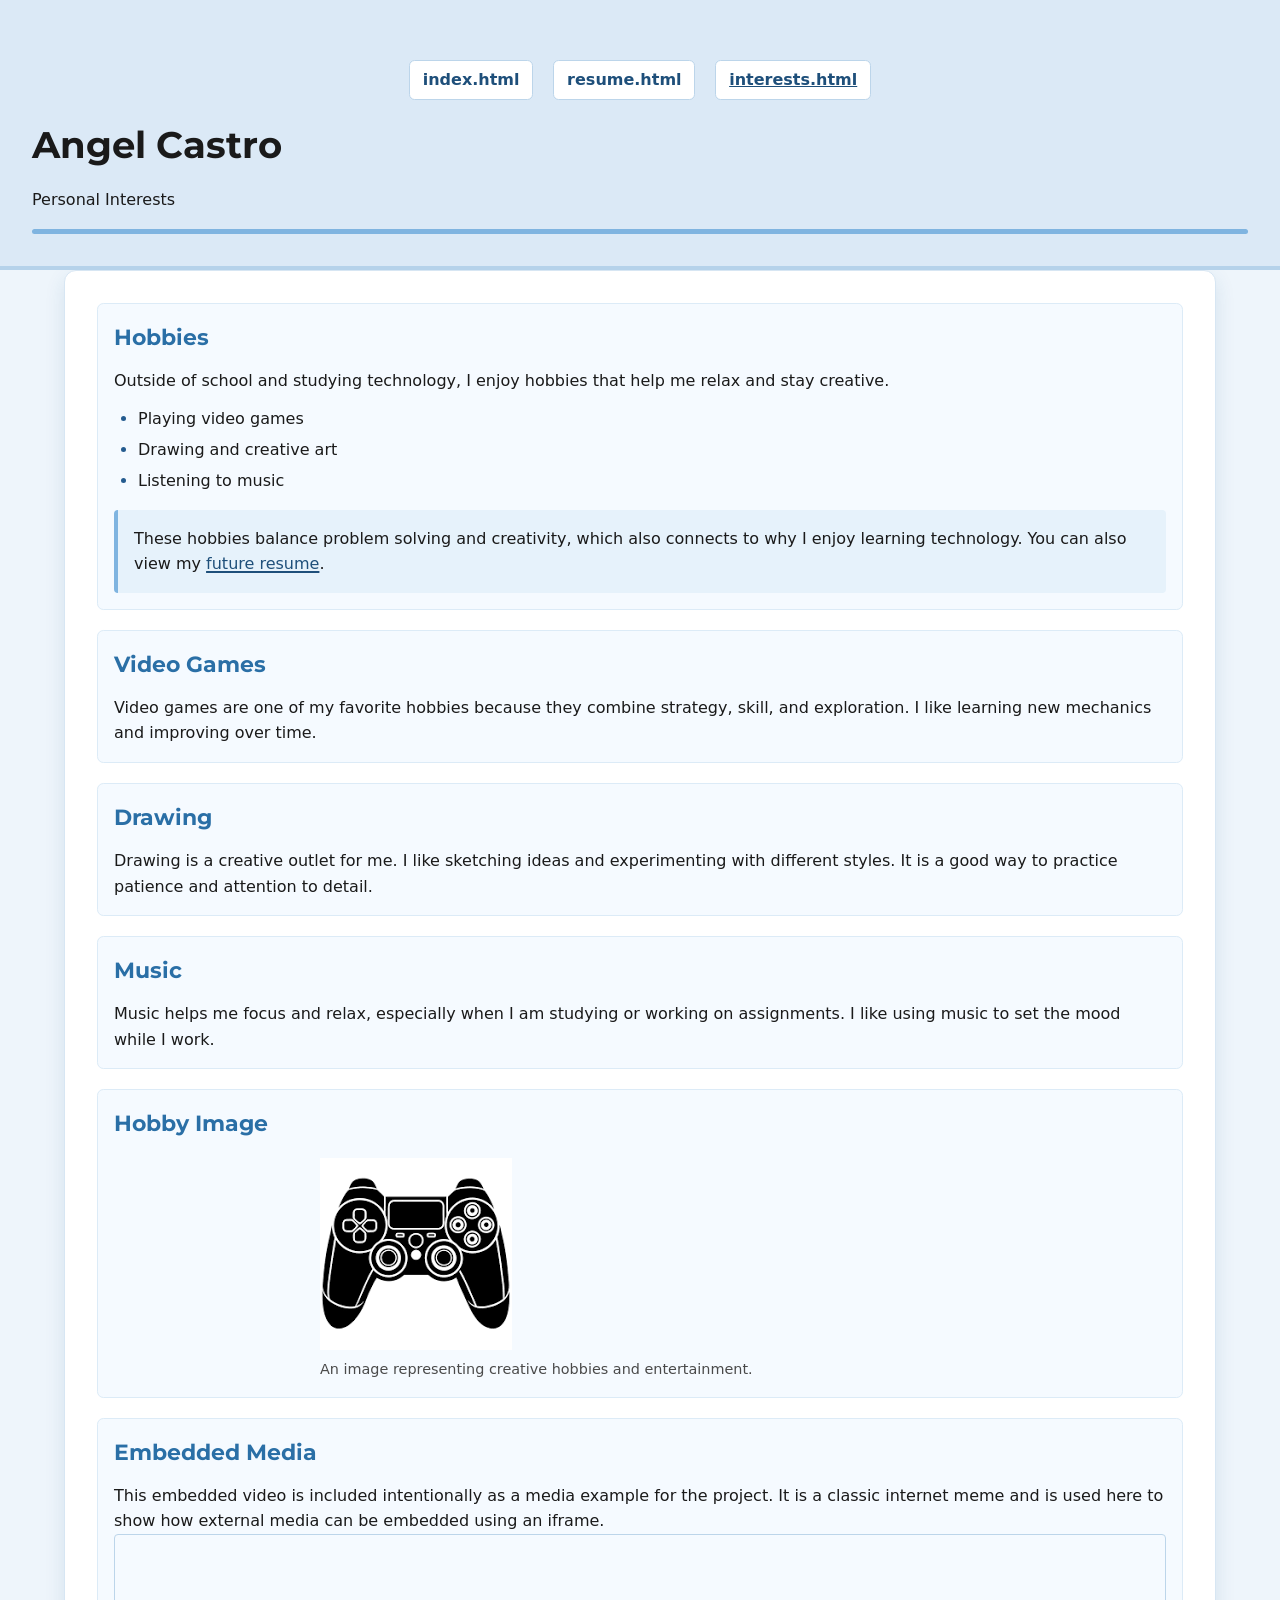
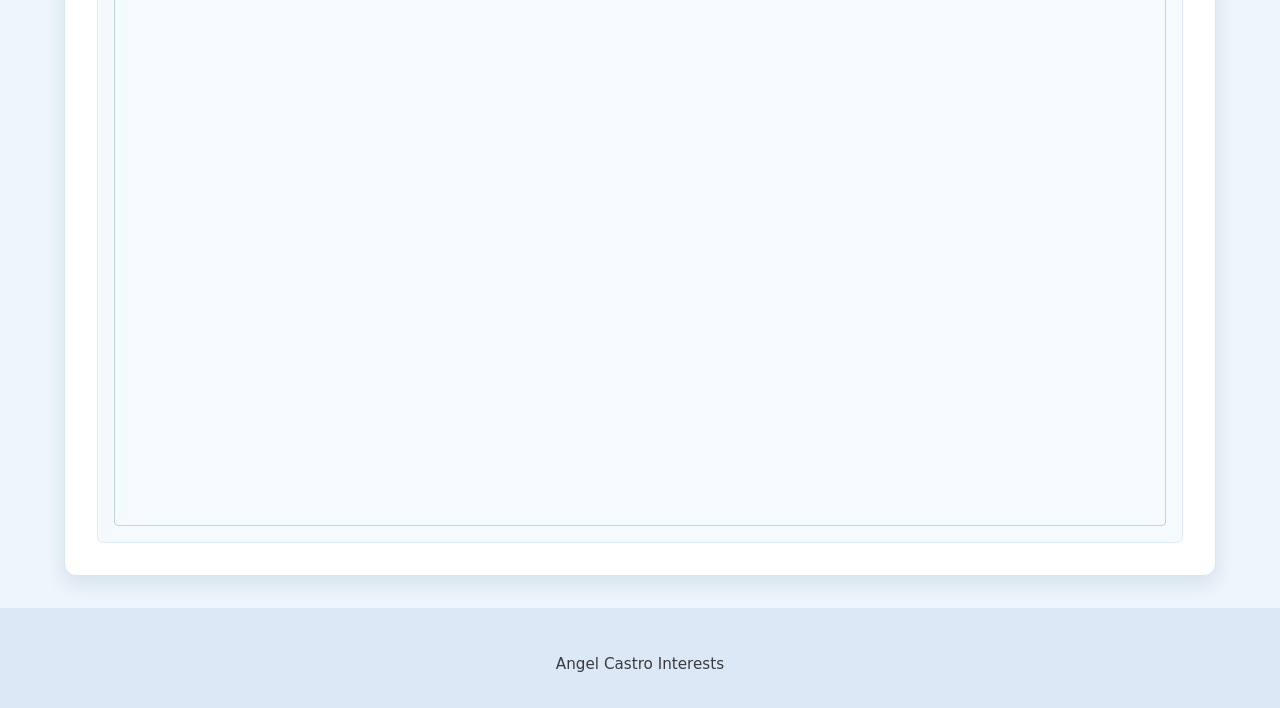
==== interests.html @ 669a6f58 "copied project 2" ====
<!doctype html>
<html lang="en">
  <head>
    <meta charset="utf-8">
    <title>Interests | Angel Castro</title>
    <link rel="stylesheet" href="css/reset.css">
    <link rel="stylesheet" href="css/screen.css">
  </head>
  <body class="page-interests">
    <header>
      <nav aria-label="Primary navigation">
        <ul>
          <li><a href="index.html">index.html</a></li>
          <li><a href="resume.html">resume.html</a></li>
          <li><a href="interests.html" aria-current="page">interests.html</a></li>
        </ul>
      </nav>
      <h1>Angel Castro</h1>
      <p>Personal Interests</p>
    </header>

    <main>
      <section>
        <h2>Hobbies</h2>
        <p>
          Outside of school and studying technology, I enjoy hobbies that help me relax and stay creative.
        </p>
        <ul>
          <li>Playing video games</li>
          <li>Drawing and creative art</li>
          <li>Listening to music</li>
        </ul>
        <p class="callout">
          These hobbies balance problem solving and creativity, which also connects to why I enjoy
          learning technology. You can also view my <a href="resume.html">future resume</a>.
        </p>
      </section>

      <section>
        <h2>Video Games</h2>
        <p>
          Video games are one of my favorite hobbies because they combine strategy, skill, and exploration.
          I like learning new mechanics and improving over time.
        </p>
      </section>

      <section>
        <h2>Drawing</h2>
        <p>
          Drawing is a creative outlet for me. I like sketching ideas and experimenting with different styles.
          It is a good way to practice patience and attention to detail.
        </p>
      </section>

      <section>
        <h2>Music</h2>
        <p>
          Music helps me focus and relax, especially when I am studying or working on assignments.
          I like using music to set the mood while I work.
        </p>
      </section>

      <section>
        <h2>Hobby Image</h2>
        <figure>
          <img src="images/hobbies.jpg" alt="Image representing gaming and creative hobbies">
          <figcaption>An image representing creative hobbies and entertainment.</figcaption>
        </figure>
      </section>

      <section>
        <h2>Embedded Media</h2>
        <p>
          This embedded video is included intentionally as a media example for the project. It is a classic
          internet meme and is used here to show how external media can be embedded using an iframe.
        </p>
        <iframe
          src="https://www.youtube.com/embed/dQw4w9WgXcQ"
          title="Embedded media example"
          allow="accelerometer; autoplay; clipboard-write; encrypted-media; gyroscope; picture-in-picture; web-share"
          allowfullscreen>
        </iframe>
      </section>
    </main>

    <footer>
      <p>Angel Castro Interests</p>
    </footer>
  </body>
</html>
---- css/screen.css ----
@import url("https://fonts.googleapis.com/css2?family=Montserrat:wght@400;600&display=swap");

:root {
  font-size: 100%;
}

body {
  font-family: system-ui, -apple-system, "Segoe UI", Roboto, Arial, sans-serif;
  font-size: 1rem;
  line-height: 1.6;
  background-color: #eef5fb;
  color: #1a1a1a;
}

header,
main,
footer {
  padding: 1.5rem;
}

header {
  background-color: #dbe9f6;
  border-bottom: 0.25rem solid #b5d2ea;
  position: relative;
}

header::after {
  content: "";
  display: block;
  height: 0.35rem;
  margin-top: 1rem;
  border-radius: 0.35rem;
  background-color: #7fb4e0;
}

footer {
  background-color: #dbe9f6;
  margin-top: 2rem;
  text-align: center;
  font-size: 0.95rem;
  color: #3b3b3b;
}

main {
  background-color: #ffffff;
  border: 0.0625rem solid #d7e6f3;
  border-radius: 0.75rem;
  box-shadow: 0 0.5rem 1.25rem rgba(36, 91, 143, 0.12);
}

h1,
h2,
h3 {
  font-family: "Montserrat", Arial, sans-serif;
}

h1 {
  font-size: 2rem;
  margin-bottom: 0.5rem;
}

h2 {
  font-size: 1.4rem;
  margin-bottom: 0.5rem;
  color: #245b8f;
}

h3 {
  font-size: 1.1rem;
  margin-bottom: 0.25rem;
}

p {
  margin-top: 0.75rem;
}

ul,
ol {
  margin-top: 0.75rem;
  padding-left: 1.5rem;
}

section + section {
  margin-top: 1.25rem;
}

/* Links in content */
main a {
  color: #1e4f7a;
  text-decoration: underline;
  text-decoration-thickness: 0.12rem;
  text-underline-offset: 0.15rem;
}

main a:hover {
  color: #0d2f4f;
}

/* Navigation */
nav ul {
  list-style: none;
  display: flex;
  justify-content: center;
  flex-wrap: wrap;
  gap: 1rem;
  padding: 1rem;
}

nav li {
  background-color: #ffffff;
  border: 0.0625rem solid #bcd5ea;
  padding: 0.4rem 0.8rem;
  border-radius: 0.35rem;
  transition: background-color 0.25s ease, transform 0.2s ease;
}

nav li:hover {
  background-color: #e6f2fb;
  transform: translateY(-0.1rem);
}

nav a {
  text-decoration: none;
  color: #1e4f7a;
  font-weight: 600;
}

nav a:hover {
  color: #0d2f4f;
  text-decoration: underline;
}

nav a[aria-current="page"] {
  text-decoration: underline;
}

/* Images */
figure {
  margin-top: 1rem;
  margin-left: auto;
  margin-right: auto;
  max-width: 40rem;
}

figcaption {
  margin-top: 0.5rem;
  font-size: 0.9rem;
  color: #4a4a4a;
}

/* Shared layout */
.page-home main,
.page-resume main,
.page-interests main {
  margin-left: auto;
  margin-right: auto;
}

/* Reusable callout */
.callout {
  background-color: #e6f2fb;
  border-left: 0.3rem solid #7fb4e0;
  padding: 1rem;
  border-radius: 0.25rem;
  margin-top: 1rem;
}

/* HOME PAGE */
.page-home main {
  width: 92%;
  max-width: 70rem;
}

.page-home section {
  background-color: #f5faff;
  border: 0.0625rem solid #dcebf7;
  padding: 1.2rem;
  border-radius: 0.4rem;
}

.page-home h2 {
  color: #1f5f99;
}

/* RESUME PAGE (fixed layout example) */
.page-resume main {
  width: 48rem;
  max-width: 95%;
}

.page-resume address {
  font-style: normal;
  background-color: #f5faff;
  border: 0.0625rem solid #dcebf7;
  padding: 1rem;
  border-radius: 0.4rem;
}

.page-resume article {
  margin-top: 1rem;
  padding: 1rem;
  border-left: 0.3rem solid #7fb4e0;
  background-color: #f7fbff;
  border-radius: 0.25rem;
}

.page-resume h2 {
  color: #1d4f7c;
}

/* INTERESTS PAGE (fluid layout example) */
.page-interests main {
  width: 94%;
  max-width: 72rem;
}

.page-interests section {
  background-color: #f5faff;
  border: 0.0625rem solid #dcebf7;
  padding: 1rem;
  border-radius: 0.4rem;
}

.page-interests iframe {
  width: 100%;
  aspect-ratio: 16 / 9;
  border: 0.0625rem solid #bcd5ea;
  border-radius: 0.25rem;
}

.page-interests h2 {
  color: #2a6fa6;
}

/* List marker color */
.page-home main ul li,
.page-interests main ul li,
.page-resume main ul li {
  margin-top: 0.35rem;
}

.page-home main ul li::marker,
.page-interests main ul li::marker,
.page-resume main ul li::marker {
  color: #245b8f;
}

/* Responsive */
@media (min-width: 60rem) {
  header,
  main,
  footer {
    padding: 2rem;
  }

  nav ul {
    gap: 1.25rem;
  }

  h1 {
    font-size: 2.3rem;
  }
}
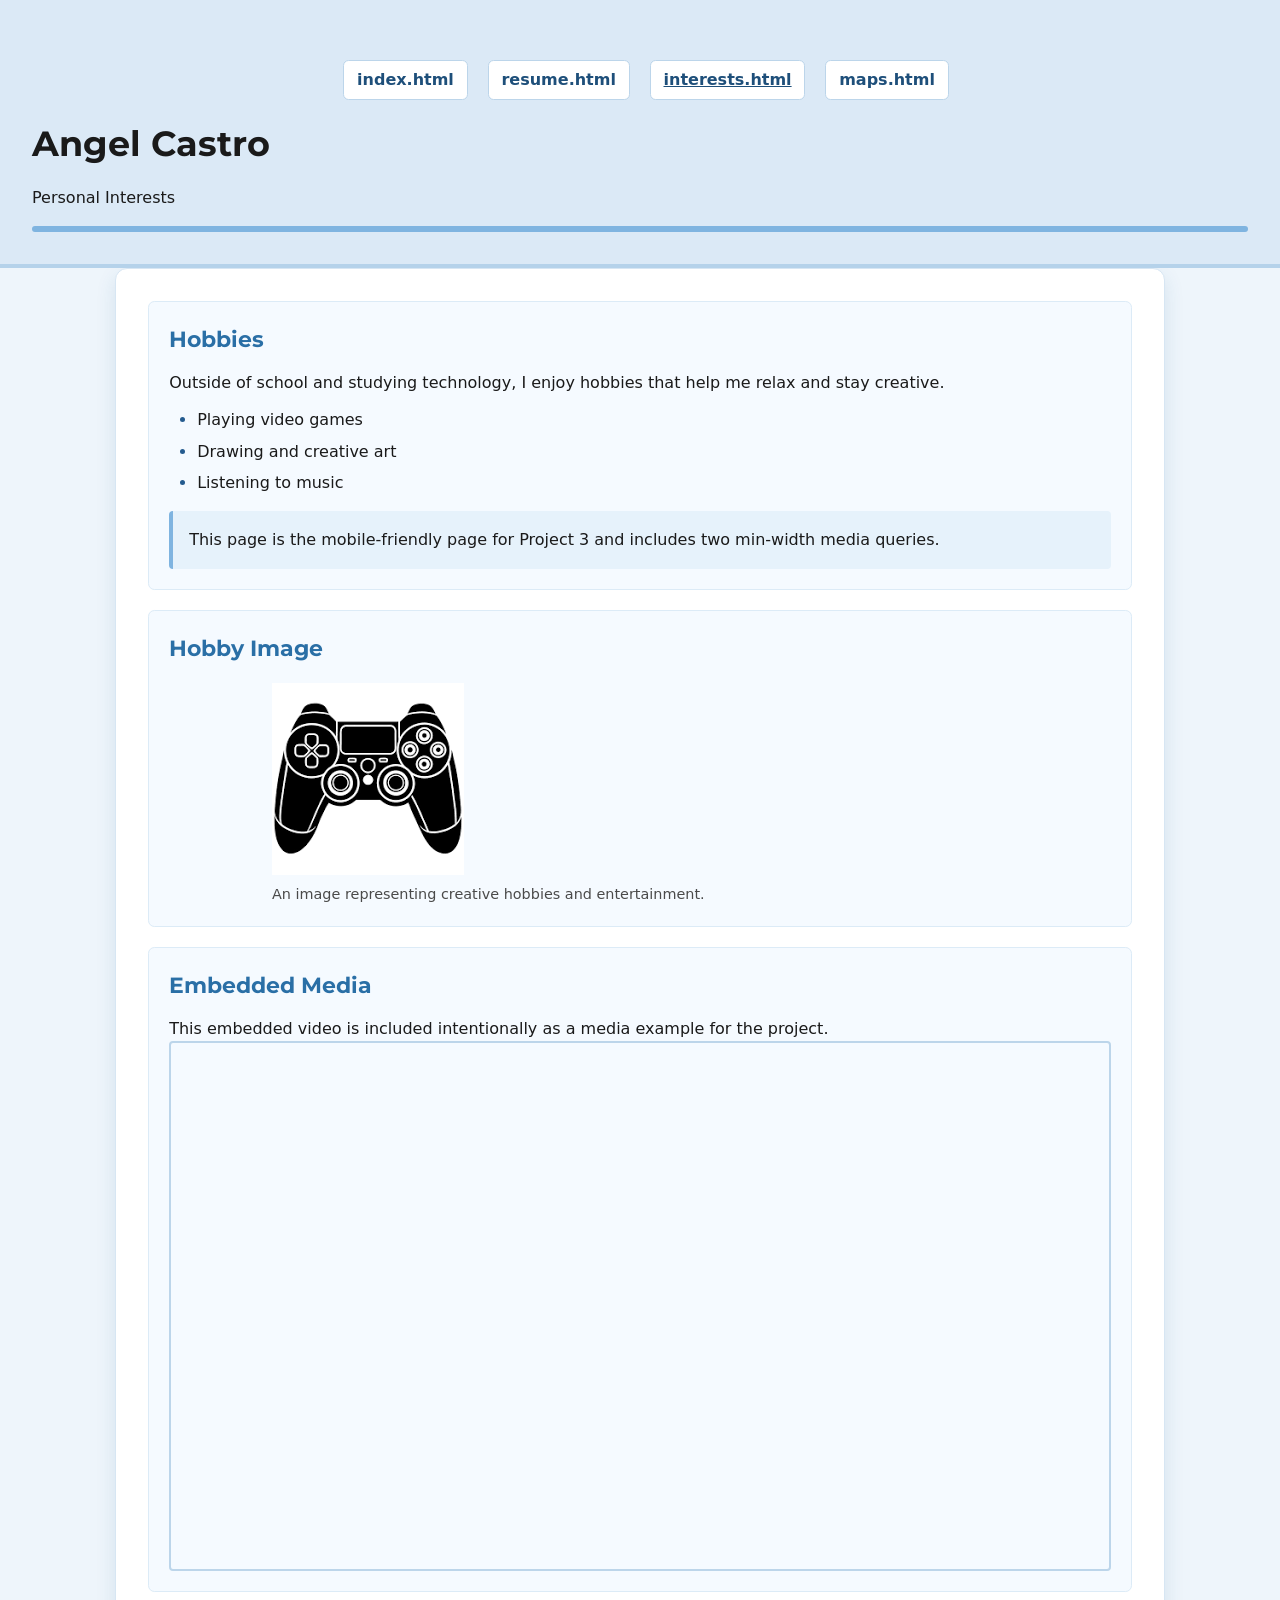
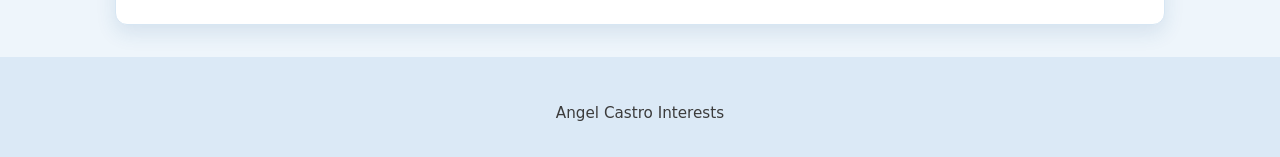
==== commit 3751d737: "Refactor interests.html for mobile and content update Updated interests.html to include a mobile-fri" ====
--- a/interests.html
+++ b/interests.html
@@ -5,6 +5,7 @@
     <title>Interests | Angel Castro</title>
     <link rel="stylesheet" href="css/reset.css">
     <link rel="stylesheet" href="css/screen.css">
+    <script src="js/main.js" defer></script>
   </head>
   <body class="page-interests">
     <header>
@@ -13,6 +14,7 @@
           <li><a href="index.html">index.html</a></li>
           <li><a href="resume.html">resume.html</a></li>
           <li><a href="interests.html" aria-current="page">interests.html</a></li>
+          <li><a href="maps.html">maps.html</a></li>
         </ul>
       </nav>
       <h1>Angel Castro</h1>
@@ -31,32 +33,7 @@
           <li>Listening to music</li>
         </ul>
         <p class="callout">
-          These hobbies balance problem solving and creativity, which also connects to why I enjoy
-          learning technology. You can also view my <a href="resume.html">future resume</a>.
-        </p>
-      </section>
-
-      <section>
-        <h2>Video Games</h2>
-        <p>
-          Video games are one of my favorite hobbies because they combine strategy, skill, and exploration.
-          I like learning new mechanics and improving over time.
-        </p>
-      </section>
-
-      <section>
-        <h2>Drawing</h2>
-        <p>
-          Drawing is a creative outlet for me. I like sketching ideas and experimenting with different styles.
-          It is a good way to practice patience and attention to detail.
-        </p>
-      </section>
-
-      <section>
-        <h2>Music</h2>
-        <p>
-          Music helps me focus and relax, especially when I am studying or working on assignments.
-          I like using music to set the mood while I work.
+          This page is the mobile-friendly page for Project 3 and includes two min-width media queries.
         </p>
       </section>
 
@@ -71,8 +48,7 @@
       <section>
         <h2>Embedded Media</h2>
         <p>
-          This embedded video is included intentionally as a media example for the project. It is a classic
-          internet meme and is used here to show how external media can be embedded using an iframe.
+          This embedded video is included intentionally as a media example for the project.
         </p>
         <iframe
           src="https://www.youtube.com/embed/dQw4w9WgXcQ"
--- a/css/screen.css
+++ b/css/screen.css
@@ -151,7 +151,8 @@
 /* Shared layout */
 .page-home main,
 .page-resume main,
-.page-interests main {
+.page-interests main,
+.page-maps main {
   margin-left: auto;
   margin-right: auto;
 }
@@ -182,6 +183,31 @@
   color: #1f5f99;
 }
 
+/* Slider */
+.slider {
+  margin-top: 1rem;
+}
+
+.slider-controls {
+  margin-top: 0.75rem;
+  display: flex;
+  gap: 0.75rem;
+  flex-wrap: wrap;
+  justify-content: center;
+}
+
+.slider-controls button {
+  font: inherit;
+  padding: 0.5rem 0.9rem;
+  border-radius: 0.35rem;
+  border: 0.0625rem solid #bcd5ea;
+  background-color: #ffffff;
+}
+
+.slider-controls button:hover {
+  background-color: #e6f2fb;
+}
+
 /* RESUME PAGE (fixed layout example) */
 .page-resume main {
   width: 48rem;
@@ -208,7 +234,7 @@
   color: #1d4f7c;
 }
 
-/* INTERESTS PAGE (fluid layout example) */
+/* INTERESTS PAGE (mobile-first base) */
 .page-interests main {
   width: 94%;
   max-width: 72rem;
@@ -245,7 +271,49 @@
   color: #245b8f;
 }
 
-/* Responsive */
+/* MAPS PAGE */
+.page-maps main {
+  width: 92%;
+  max-width: 70rem;
+}
+
+#map {
+  width: 100%;
+  height: 60vh;
+  border: 0.0625rem solid #bcd5ea;
+  border-radius: 0.5rem;
+}
+
+.map-note {
+  margin-top: 0.75rem;
+  font-size: 0.95rem;
+}
+
+/* Project 3: Two min-width media queries (Interests page) */
+/* Media Query 1: >= 36rem (5+ changes) */
+@media (min-width: 36rem) {
+  .page-interests main {
+    width: 90%;
+  }
+
+  .page-interests section {
+    padding: 1.25rem;
+  }
+
+  .page-interests h1 {
+    font-size: 2.2rem;
+  }
+
+  .page-interests ul {
+    padding-left: 1.75rem;
+  }
+
+  .page-interests figure {
+    max-width: 46rem;
+  }
+}
+
+/* Media Query 2: >= 60rem (5+ changes) */
 @media (min-width: 60rem) {
   header,
   main,
@@ -257,6 +325,18 @@
     gap: 1.25rem;
   }
 
+  .page-interests main {
+    width: 82%;
+  }
+
+  .page-interests section {
+    display: flow-root;
+  }
+
+  .page-interests iframe {
+    border-width: 0.125rem;
+  }
+
   h1 {
     font-size: 2.3rem;
   }
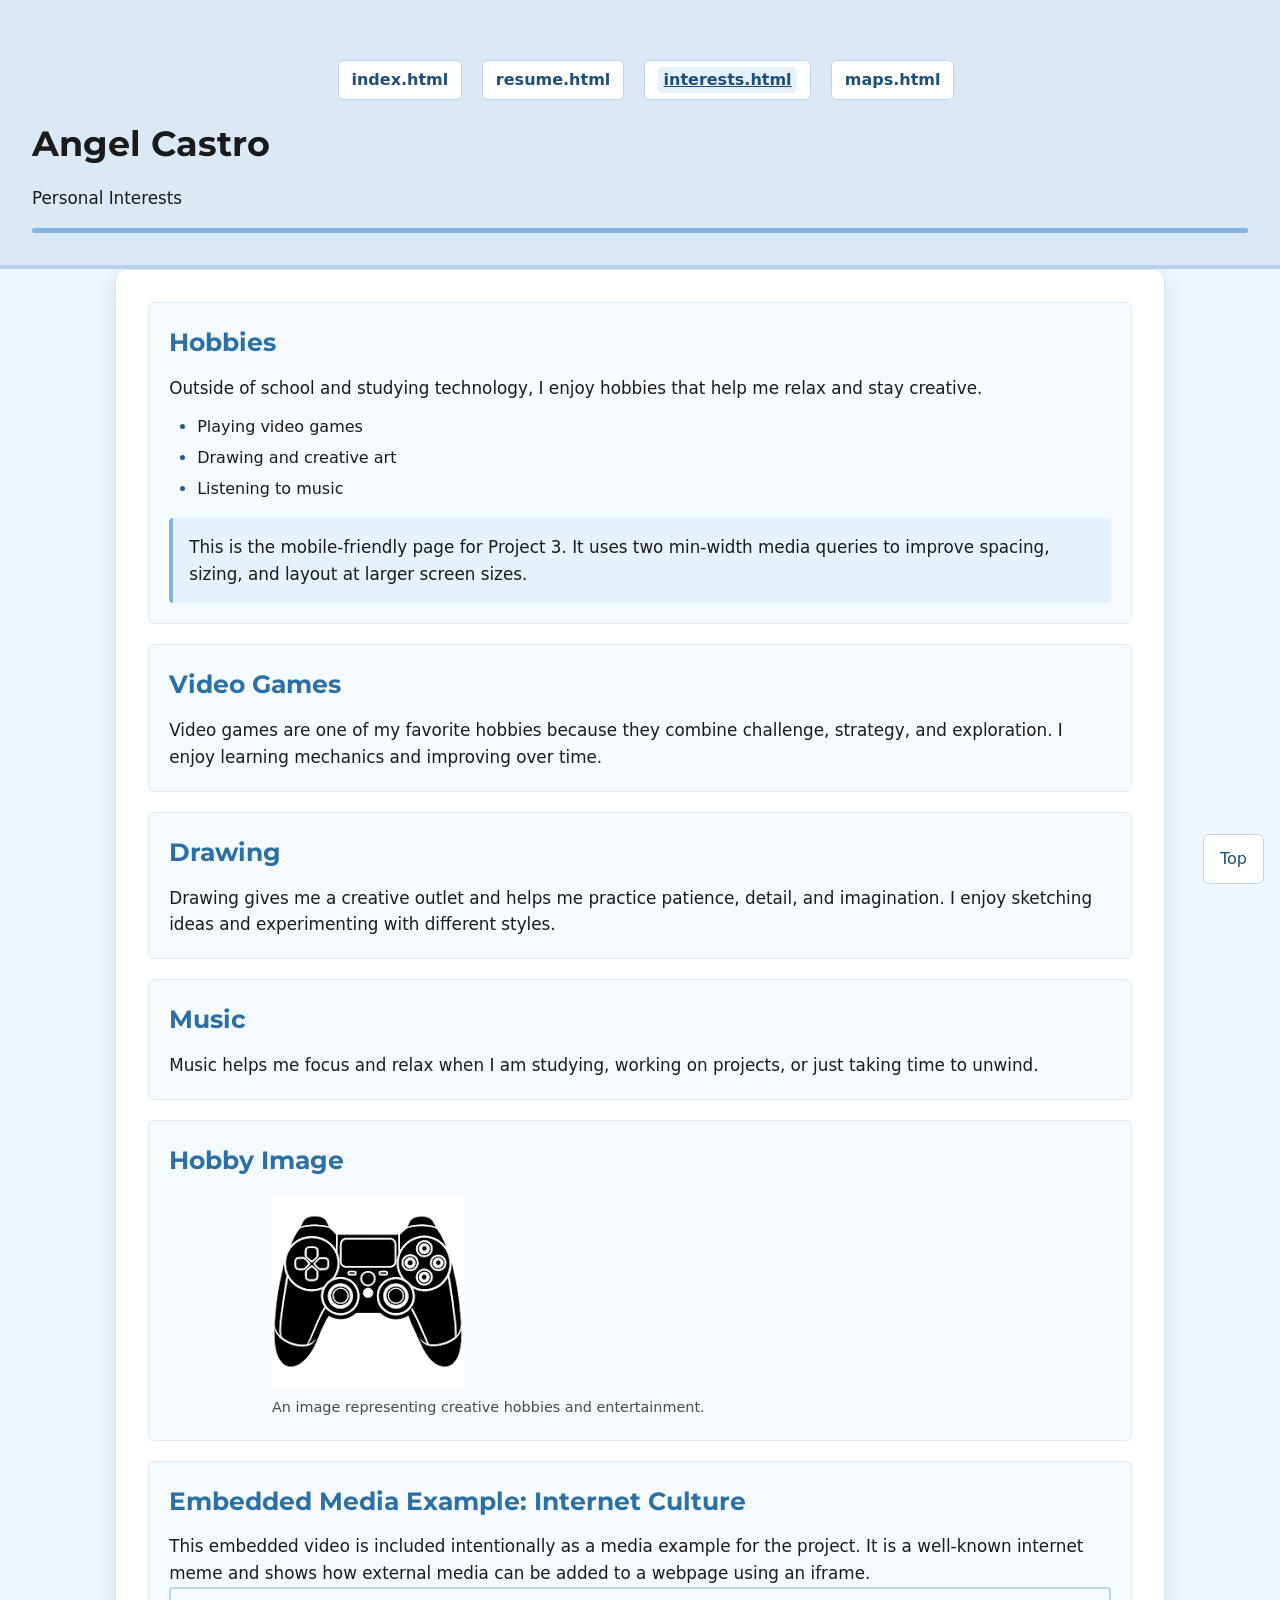
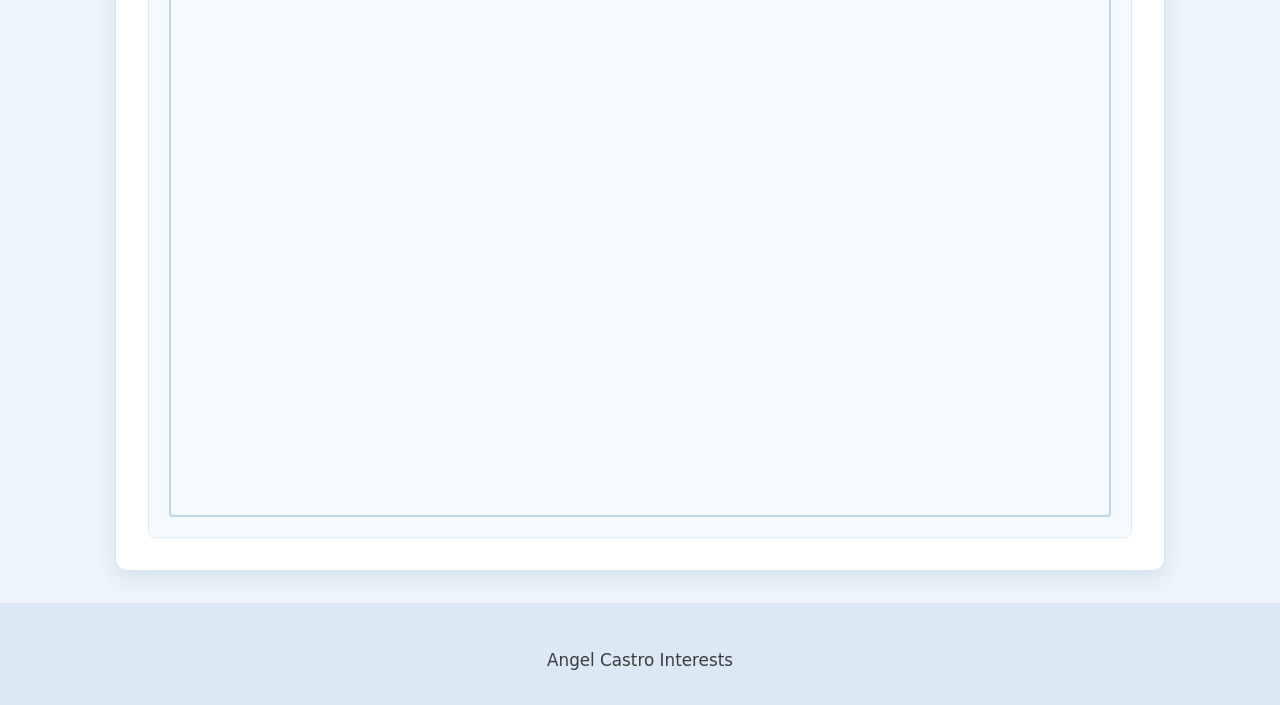
==== commit aeb2f6bc: "Update interests.html" ====
--- a/interests.html
+++ b/interests.html
@@ -33,7 +33,31 @@
           <li>Listening to music</li>
         </ul>
         <p class="callout">
-          This page is the mobile-friendly page for Project 3 and includes two min-width media queries.
+          This is the mobile-friendly page for Project 3. It uses two min-width media queries to improve
+          spacing, sizing, and layout at larger screen sizes.
+        </p>
+      </section>
+
+      <section>
+        <h2>Video Games</h2>
+        <p>
+          Video games are one of my favorite hobbies because they combine challenge, strategy, and exploration.
+          I enjoy learning mechanics and improving over time.
+        </p>
+      </section>
+
+      <section>
+        <h2>Drawing</h2>
+        <p>
+          Drawing gives me a creative outlet and helps me practice patience, detail, and imagination.
+          I enjoy sketching ideas and experimenting with different styles.
+        </p>
+      </section>
+
+      <section>
+        <h2>Music</h2>
+        <p>
+          Music helps me focus and relax when I am studying, working on projects, or just taking time to unwind.
         </p>
       </section>
 
@@ -46,9 +70,10 @@
       </section>
 
       <section>
-        <h2>Embedded Media</h2>
+        <h2>Embedded Media Example: Internet Culture</h2>
         <p>
-          This embedded video is included intentionally as a media example for the project.
+          This embedded video is included intentionally as a media example for the project. It is a well-known
+          internet meme and shows how external media can be added to a webpage using an iframe.
         </p>
         <iframe
           src="https://www.youtube.com/embed/dQw4w9WgXcQ"
@@ -62,5 +87,7 @@
     <footer>
       <p>Angel Castro Interests</p>
     </footer>
+
+    <button type="button" class="back-to-top" data-back-to-top>Top</button>
   </body>
 </html>
--- a/css/screen.css
+++ b/css/screen.css
@@ -84,7 +84,6 @@
   margin-top: 1.25rem;
 }
 
-/* Links in content */
 main a {
   color: #1e4f7a;
   text-decoration: underline;
@@ -96,7 +95,6 @@
   color: #0d2f4f;
 }
 
-/* Navigation */
 nav ul {
   list-style: none;
   display: flex;
@@ -125,16 +123,25 @@
   font-weight: 600;
 }
 
-nav a:hover {
+nav a:hover,
+nav a:focus {
   color: #0d2f4f;
   text-decoration: underline;
 }
 
 nav a[aria-current="page"] {
   text-decoration: underline;
-}
-
-/* Images */
+  background-color: #e6f2fb;
+  padding: 0.2rem 0.35rem;
+  border-radius: 0.25rem;
+}
+
+button:focus,
+a:focus {
+  outline: 0.125rem solid #245b8f;
+  outline-offset: 0.15rem;
+}
+
 figure {
   margin-top: 1rem;
   margin-left: auto;
@@ -148,7 +155,6 @@
   color: #4a4a4a;
 }
 
-/* Shared layout */
 .page-home main,
 .page-resume main,
 .page-interests main,
@@ -157,7 +163,6 @@
   margin-right: auto;
 }
 
-/* Reusable callout */
 .callout {
   background-color: #e6f2fb;
   border-left: 0.3rem solid #7fb4e0;
@@ -166,7 +171,6 @@
   margin-top: 1rem;
 }
 
-/* HOME PAGE */
 .page-home main {
   width: 92%;
   max-width: 70rem;
@@ -183,7 +187,6 @@
   color: #1f5f99;
 }
 
-/* Slider */
 .slider {
   margin-top: 1rem;
 }
@@ -208,7 +211,13 @@
   background-color: #e6f2fb;
 }
 
-/* RESUME PAGE (fixed layout example) */
+.slider-status {
+  margin-top: 0.75rem;
+  text-align: center;
+  font-size: 0.95rem;
+  color: #245b8f;
+}
+
 .page-resume main {
   width: 48rem;
   max-width: 95%;
@@ -234,7 +243,6 @@
   color: #1d4f7c;
 }
 
-/* INTERESTS PAGE (mobile-first base) */
 .page-interests main {
   width: 94%;
   max-width: 72rem;
@@ -258,7 +266,6 @@
   color: #2a6fa6;
 }
 
-/* List marker color */
 .page-home main ul li,
 .page-interests main ul li,
 .page-resume main ul li {
@@ -271,7 +278,6 @@
   color: #245b8f;
 }
 
-/* MAPS PAGE */
 .page-maps main {
   width: 92%;
   max-width: 70rem;
@@ -289,8 +295,18 @@
   font-size: 0.95rem;
 }
 
-/* Project 3: Two min-width media queries (Interests page) */
-/* Media Query 1: >= 36rem (5+ changes) */
+.back-to-top {
+  position: fixed;
+  right: 1rem;
+  bottom: 1rem;
+  padding: 0.7rem 1rem;
+  border: 0.0625rem solid #bcd5ea;
+  border-radius: 0.4rem;
+  background-color: #ffffff;
+  color: #1e4f7a;
+  font: inherit;
+}
+
 @media (min-width: 36rem) {
   .page-interests main {
     width: 90%;
@@ -313,7 +329,6 @@
   }
 }
 
-/* Media Query 2: >= 60rem (5+ changes) */
 @media (min-width: 60rem) {
   header,
   main,
@@ -337,6 +352,14 @@
     border-width: 0.125rem;
   }
 
+  .page-interests h2 {
+    font-size: 1.55rem;
+  }
+
+  .page-interests p {
+    font-size: 1.05rem;
+  }
+
   h1 {
     font-size: 2.3rem;
   }
